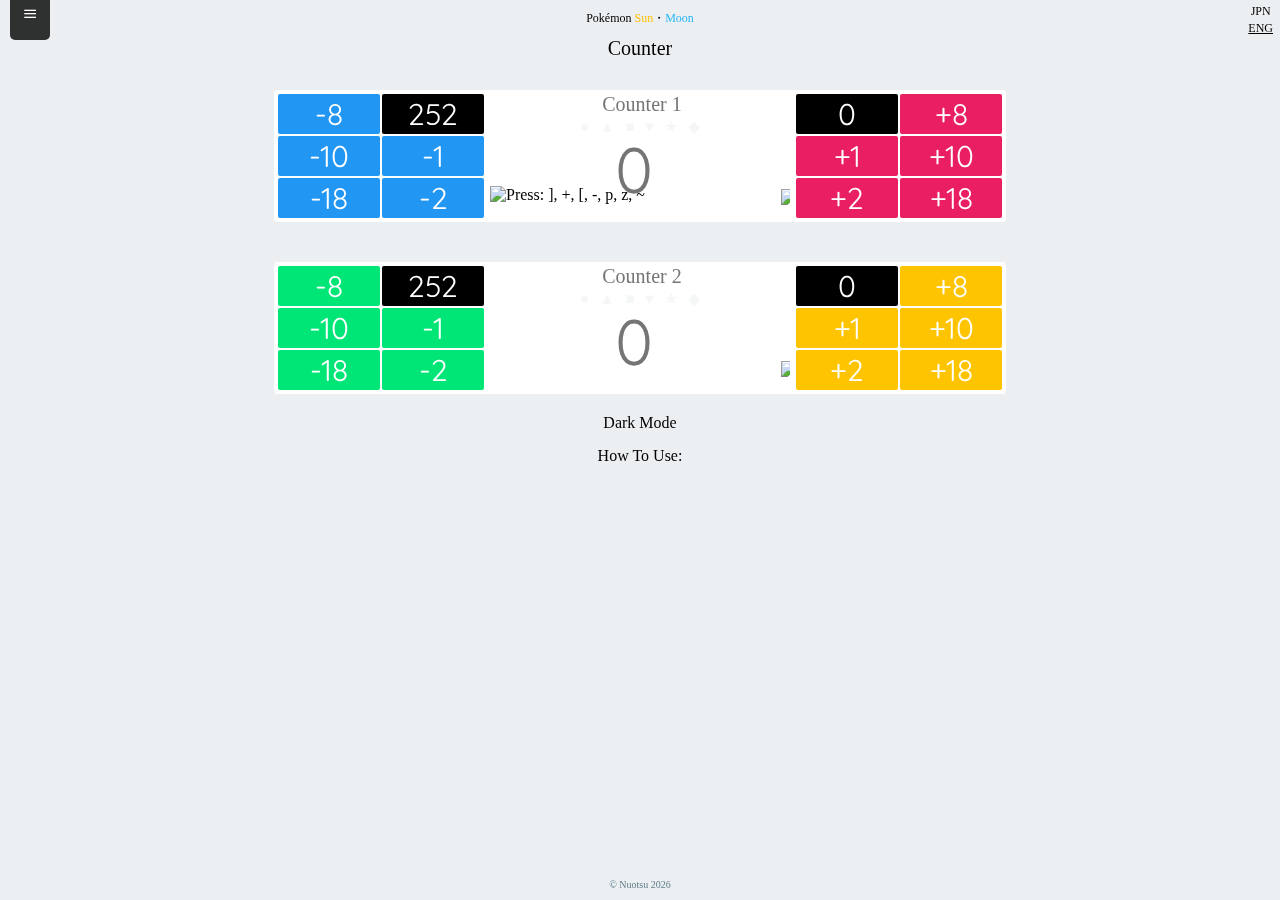
==== counter_eng.html @ 341a3643 "v3" ====
<!DOCTYPE html>
<html>

<head>
	<meta charset="UTF-8">
	<meta name="viewport" content="width=device-width, initial-scale=1.0">

	<link id="randFavicon" rel="icon">
	<title>Counter</title>

	<link rel="stylesheet" type="text/css" href="css/common.css">
	<link rel="stylesheet" type="text/css" href="css/counter.css">
	<link rel="stylesheet" type="text/css" href="css/dark_mode.css">

	<link href="https://fonts.googleapis.com/css?family=Quicksand" rel="stylesheet">
	<link href="https://fonts.googleapis.com/earlyaccess/roundedmplus1c.css" rel="stylesheet">

	<script src="https://ajax.googleapis.com/ajax/libs/jquery/3.1.1/jquery.min.js"></script>
	<script src="js/favicon.js"></script>
	<script src="js/menu.js"></script>
	<script src="js/counter.js"></script>
	<script src="js/dark_mode.js"></script>
</head>

<body>
	<div class="menu">
		<div class="contents">
			<p><a href="index_eng.html">PPAR</a></p>
			<p><a href="counter_eng.html">Counter</a></p>
		</div>
		<span class="dragger open"></span>
	</div>

	<div class="language">
		<a href="counter.html">JPN</a>
		<a href="counter_eng.html" style="text-decoration: underline;">ENG</a>
	</div>

	<div class="top">
		<p class="title-pkmn">Pokémon <span class="sun">Sun</span>・<span class="moon">Moon</span></p>
		<p class="title">Counter</p>
	</div>

	<!-- Counter #1 -->
		<div class="counter c-active c-1">
			<table class="buttons">
				<tr>
					<td class="minus">8</td>
					<td class="reset">252</td>
				</tr>
				<tr>
					<td class="minus">10</td>
					<td class="minus">1</td>
				</tr>
				<tr>
					<td class="minus enc-btn" id="key59">18</td>
					<td class="minus">2</td>
				</tr>
			</table>

			<div class="display">
				<input class="name" type="text" placeholder="Counter 1">
				<span class="markings">
					<span>●</span><span>▲</span><span>■</span><span>♥</span><span>★</span><span>◆</span>
				</span>
				<input id="number" type="number" placeholder="0">
				<img class="active-icon ai-anim" src="http://cdn.bulbagarden.net/upload/f/f2/GB_icon.png">
				<label class="pokerus pkrs_eng">
					<img style="width: 10px" src="http://cdn.bulbagarden.net/upload/6/6d/Pok%C3%A9rusIC_VI_cured.png">
					<span>Pokérus</span>
					<input id="pokerus" type="checkbox">
				</label>
				<span id="encounter"></span>
			</div>

			<table class="buttons">
				<tr>
					<td class="reset">0</td>
					<td class="plus">8</td>
				</tr>
				<tr>
					<td class="plus" id="key93">1</td>
					<td class="plus" id="key61">10</td>
				</tr>
				<tr>
					<td class="plus">2</td>
					<td class="plus enc-btn" id="key39">18</td>
				</tr>
			</table>

			<span id="undo"></span>
		</div>

	<!-- Counter #2 -->
		<div class="counter c-2">
			<table class="buttons">
				<tr>
					<td class="minus">8</td>
					<td class="reset">252</td>
				</tr>
				<tr>
					<td class="minus">10</td>
					<td class="minus">1</td>
				</tr>
				<tr>
					<td class="minus enc-btn" id="key59">18</td>
					<td class="minus">2</td>
				</tr>
			</table>

			<div class="display">
				<input class="name" type="text" placeholder="Counter 2">
				<span class="markings">
					<span>●</span><span>▲</span><span>■</span><span>♥</span><span>★</span><span>◆</span>
				</span>
				<input id="number" type="number" placeholder="0">
				<img class="active-icon ai-anim ai-hide" src="http://cdn.bulbagarden.net/upload/f/f2/GB_icon.png">
				<label class="pokerus pkrs_eng">
					<img style="width: 10px" src="http://cdn.bulbagarden.net/upload/6/6d/Pok%C3%A9rusIC_VI_cured.png">
					<span>Pokérus</span>
					<input id="pokerus" type="checkbox">
				</label>
				<span id="encounter"></span>
			</div>

			<table class="buttons">
				<tr>
					<td class="reset">0</td>
					<td class="plus">8</td>
				</tr>
				<tr>
					<td class="plus" id="key93">1</td>
					<td class="plus" id="key61">10</td>
				</tr>
				<tr>
					<td class="plus">2</td>
					<td class="plus enc-btn" id="key39">18</td>
				</tr>
			</table>

			<span id="undo"></span>
		</div>

	<span class="DM_ENG DM_txt_ENG" id="mode"></span>

	<div class="howto">
		<p class="title">How To Use:</p>
		<div class="howto-info">
			<p>
				Counter can be used with either clicks or keyboard shortcuts.
			</p>
			<p class="kl_other">
				Switch between counters with <span>`</span> or <span>~</span> (<i>tilda key</i>)
				( <img src="http://cdn.bulbagarden.net/upload/f/f2/GB_icon.png"> )
			</p>
			<p class="key_legend kl_minus">
				<span> [ </span>&nbsp; or &nbsp;<span> { </span>・・・<span> -1 </span><br>
				<span> - </span>&nbsp; or &nbsp;<span> _ </span>・・・<span> -10 </span><br>
				<span> ; </span>&nbsp; or &nbsp;<span> : </span>・・・<span> -18 </span>
			</p>
			<p class="key_legend kl_plus">
				<span> ] </span>&nbsp; or &nbsp;<span> } </span>・・・<span> +1 </span><br>
				<span> = </span>&nbsp; or &nbsp;<span> + </span>・・・<span> +10 </span><br>
				<span> ' </span>&nbsp; or &nbsp;<span> " </span>・・・<span> +18 </span>
			</p>
			<p class="kl_other">
				Activate <span style="color: #fd69de">Pokérus</span> with "<span style="color: #fd69de">p</span>".
				( <img style="width: 10px" src="http://cdn.bulbagarden.net/upload/6/6d/Pok%C3%A9rusIC_VI_cured.png"> )
				<br>
				<span>Undo</span> once with "<span>z</span>".
				<br>
				Switch <span>modes</span> with "<span>d</span>".
			</p>
		</div>
	</div>
	<script>
		$('.howto .title').click(function() {
			$('.howto .howto-info')
				.fadeToggle()
		})
	</script>

	<span class="copyright">© <a href="https://twitter.com/pkmn_maru" target="_blank">Nuotsu</a> <span id="cprt_year"></span>
</body>

</html>
---- css/common.css ----
/* Common */
	* { margin: 0; }
	body {
		user-select: none;
		text-align: center;
		background: #ECEFF1;
		font-family: "Rounded Mplus 1c";
	}
	input { border: none; }
	a { color: #fff; }

/* Menu */
	.menu {
		position: fixed;
		left: 10px;
		top: 0;
		z-index: 9999;
	}
	.menu .dragger {
		cursor: pointer;
		display: block;
		width: 40px;
		height: 40px;
		font-size: 25px;
		background: rgba(0,0,0,0.8);
		color: #fff;
		border-radius: 0 0 5px 5px;
	}
	.menu .open:before { content: '≡'; }
	.menu .close:before { content: '×'; }
	.menu .contents {
		display: none;
		position: relative;
		background: rgba(0,0,0,0.8);
		color: #fff;
		text-align: left;
		border-radius: 0 0 5px 0;
	}
	.menu .contents p { padding: 5px 10px; }
	.menu .contents p a {
		display: block;
		text-decoration: none;
		color: #fff;
	}
	.menu .contents p a:hover { opacity: 0.5; }

/* Language */
	.language {
		position: absolute;
		right: 0;	top: 0;
		margin: 2px 5px;
	}
	.language a {
		display: block;
		margin: 2px;
		text-decoration: none;
		font-size: 12px;
	}
	.language_txt {
		color: #000;
	}

/* Top */
	.top { margin: 10px 0; }
	.top .title-pkmn { font-size: 12px; }
	.top .sun { color: #FFC107 }
	.top .moon{ color: #29B6F6 }
	.top .title {
		font-size: 20px;
		margin: 10px 0;
	}
	.top .title span {
		display: inline-block;
		font-size: 12px;
		opacity: 0.5;
	}

/* How To */
	.howto {
		margin: 15px 0 30px 0;
		background: #ECEFF1;
	}
	.howto .title {
		cursor: pointer;
		display: inline-block;
	}
	.howto .howto-info {
		display: none;
		font-size: 12px;
		color: #546E7A;
	}
	.howto .key_legend {
		display: inline-block;
		text-align: left;
		margin: 5px;
	}
	.howto .kl_plus span { color: #E91E63; }
	.howto .kl_minus span { color: #2196F3; }
	.howto .kl_other span { color: #000; }

/* Copyright */
	.copyright {
		position: fixed;
		right: 0;	left: 0;
		bottom: 5px;
		z-index: -1;
		margin: 0 0 5px 0;
		font-size: 10px;
		color: #607D8B;
	}
	.copyright a {
		text-decoration: none;
		color: #607D8B;
	}
	@media only screen and (max-width: 732px) {
		.howto { margin: 15px 0; }
		.copyright { position: static; }
	}
---- css/counter.css ----
.counter {
	display: inline-block;
	background: #fff;
	border-radius: 4px;
	height: 128px;
	padding: 2px;
	margin: 20px 0;
}

/* Display */
	.display {
		display: inline-block;
		position: relative;
		width: 300px;
		overflow: hidden;
		vertical-align: top;
	}
	.display .name {
		font-size: 20px;
		font-family: "Rounded Mplus 1c";
	}
	.display #number {
		position: relative;
		z-index: 0;
		font-size: 64px;
		padding: 12px 1px 0px 1px;
		font-family: 'Quicksand', sans-serif;
	}
	.display .name, .display #number {
		display: block;
		outline: none;
		width: 100%;
		text-align: center;
	}
	/* Markings */
		.markings {
			position: absolute;
			z-index: 1;
			left: 50%;
			transform: translateX(-50%);
			font-family: "メイリオ", meiryo;
			color: #CFD8DC;
			opacity: 0.2;
			transition: opacity 0.3s ease-in-out;
		}
		.markings:hover { opacity: 1; }
		.markings span {
			cursor: pointer;
			margin: 0 5px;
		}
		.m_0 { color: #CFD8DC }
		.m_1 { color: #00B0FF }
		.m_2 { color: #EC407A }
	/* Pokérus */
		.pokerus {
			cursor: pointer;
			position: absolute;
			z-index: 1;
			bottom: 0;
			color: #fd69de;
			padding: 0 0 0 5px;
			opacity: 1;
			transition:
				right 0.3s ease;
		}
		.pokerus:hover { right: 2px; }
		.pkrs_jpn { right: -85px; }
		.pkrs_eng { right: -80px; }
		.pokerus input {
			cursor: pointer;
			transform: translateY(-2px);
		}
		.pkrs_pink { background: #fd69de }
	/* Active */
		.active-icon {
			cursor: pointer;
			position: absolute;
			bottom: 5px;
			left: 0;
			animation: ai-anim 0.3s ease;
		} @keyframes ai-anim {
			from { left: -20px }
			to { left: 0 }
		}
		.ai-hide { display: none; }
	/* Encounter */
		#encounter {
			position: absolute;
			bottom: 20px;
			right: 0;
			opacity: 0.3;
		}

/* Buttons */
	.buttons {
		display: inline-block;
		text-align: center;
	}
	.buttons td {
		cursor: pointer;
		width: 100px;
		font-family: 'Quicksand', sans-serif;
		font-size: 30px;
		color: #fff;
		border-radius: 2px;
	}
	.buttons td:hover { opacity: 0.7; }
	.reset { background: #000; }
	.plus:before { content: '+'; }
	.minus:before { content: '-'; }
	.c-1 .plus.btn_color { background: #E91E63; }
	.c-1 .minus.btn_color { background: #2196F3; }
	.c-2 .plus.btn_color { background: #FFC400; }
	.c-2 .minus.btn_color { background: #00E676; }

#undo { display: none; }

@media only screen and (max-width: 732px) {
	.counter {
		width: 90%;
		height: 392px;
	}
	.display { width: 99%; }
	.pkrs_jpn { right: -85px; }
	.buttons { width: 100%; }
	.buttons td { width: 1%; }
}
---- css/dark_mode.css ----
#mode {
  cursor: pointer;
  display: table;
  margin: 0 auto;
}
.DM_txt_JPN:before { content: 'ダークモード'; }
.LM_txt_JPN:after { content: 'ライトモード'; }
.DM_txt_ENG:before { content: 'Dark Mode'; }
.LM_txt_ENG:after { content: 'Light Mode'; }

.white_txt { color: #fff; }
.darkest_bg { background: #263238; }
.darker_bg { background: #37474F; }
.dark_bg { background: #455A64; }
.light_bg { background: #607D8B; }
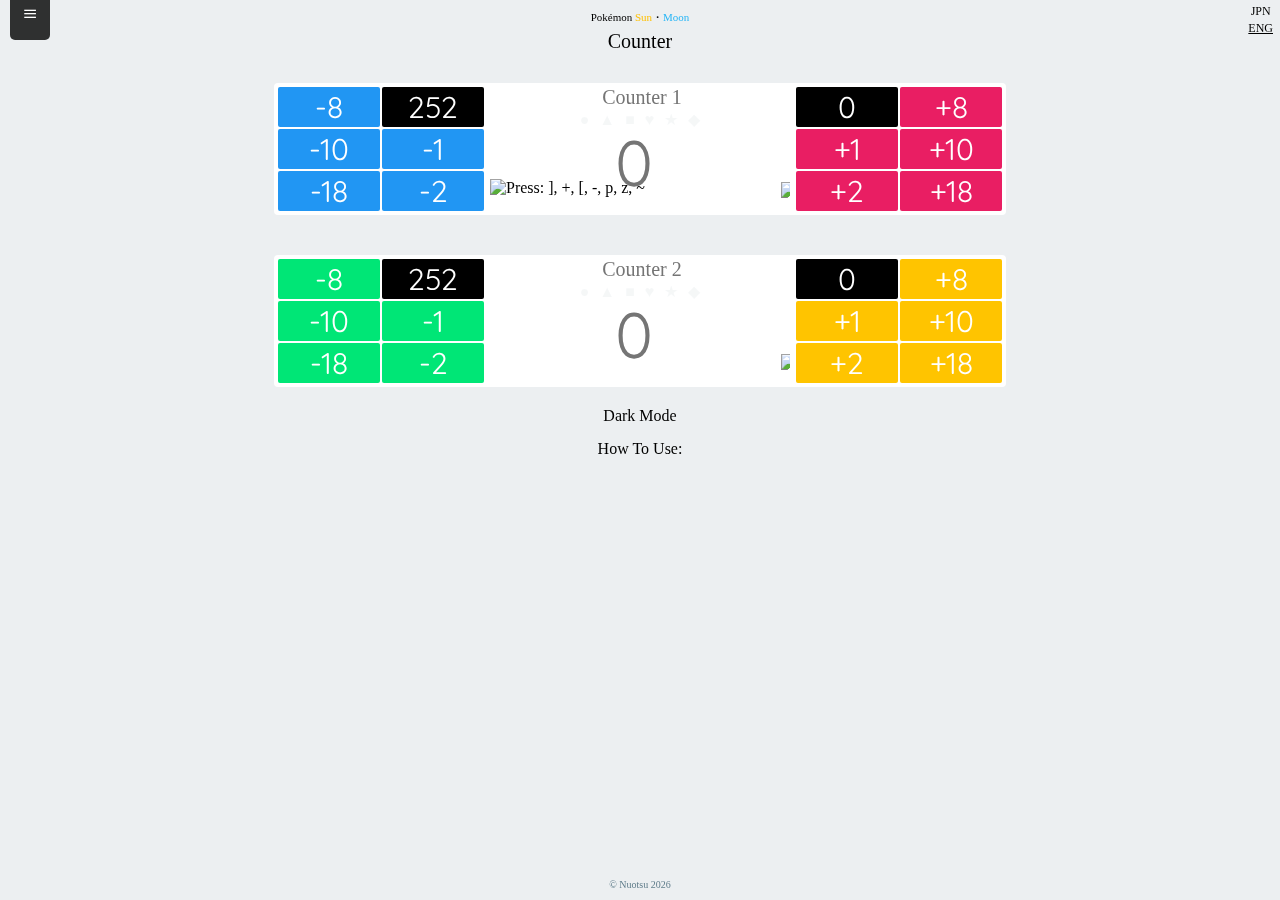
==== commit ef825725: "v6.2" ====
--- a/counter_eng.html
+++ b/counter_eng.html
@@ -11,15 +11,15 @@
 	<link rel="stylesheet" type="text/css" href="css/common.css">
 	<link rel="stylesheet" type="text/css" href="css/counter.css">
 	<link rel="stylesheet" type="text/css" href="css/dark_mode.css">
+	<link rel="stylesheet" type="text/css" href="css/rippleria.css">
 
-	<link href="https://fonts.googleapis.com/css?family=Quicksand" rel="stylesheet">
-	<link href="https://fonts.googleapis.com/earlyaccess/roundedmplus1c.css" rel="stylesheet">
+	<script src="https://ajax.googleapis.com/ajax/libs/jquery/3.2.1/jquery.min.js"></script>
 
-	<script src="https://ajax.googleapis.com/ajax/libs/jquery/3.1.1/jquery.min.js"></script>
 	<script src="js/favicon.js"></script>
 	<script src="js/menu.js"></script>
 	<script src="js/counter.js"></script>
 	<script src="js/dark_mode.js"></script>
+	<script src="js/rippleria.js"></script>
 </head>
 
 <body>
@@ -45,16 +45,16 @@
 		<div class="counter c-active c-1">
 			<table class="buttons">
 				<tr>
-					<td class="minus">8</td>
-					<td class="reset">252</td>
+					<td class="minus" data-count="8">8</td>
+					<td class="reset" data-count="252">252</td>
 				</tr>
 				<tr>
-					<td class="minus">10</td>
-					<td class="minus">1</td>
+					<td class="minus" data-count="10">10</td>
+					<td class="minus" data-count="1">1</td>
 				</tr>
 				<tr>
-					<td class="minus enc-btn" id="key59">18</td>
-					<td class="minus">2</td>
+					<td class="minus enc-btn" id="key59" data-count="18">18</td>
+					<td class="minus" data-count="2">2</td>
 				</tr>
 			</table>
 
@@ -75,16 +75,16 @@
 
 			<table class="buttons">
 				<tr>
-					<td class="reset">0</td>
-					<td class="plus">8</td>
+					<td class="reset" data-count="0">0</td>
+					<td class="plus" data-count="8">8</td>
 				</tr>
 				<tr>
-					<td class="plus" id="key93">1</td>
-					<td class="plus" id="key61">10</td>
+					<td class="plus" id="key93" data-count="1">1</td>
+					<td class="plus" id="key61" data-count="10">10</td>
 				</tr>
 				<tr>
-					<td class="plus">2</td>
-					<td class="plus enc-btn" id="key39">18</td>
+					<td class="plus" data-count="2">2</td>
+					<td class="plus enc-btn" id="key39" data-count="18">18</td>
 				</tr>
 			</table>
 
@@ -95,16 +95,16 @@
 		<div class="counter c-2">
 			<table class="buttons">
 				<tr>
-					<td class="minus">8</td>
-					<td class="reset">252</td>
+					<td class="minus" data-count="8">8</td>
+					<td class="reset" data-count="252">252</td>
 				</tr>
 				<tr>
-					<td class="minus">10</td>
-					<td class="minus">1</td>
+					<td class="minus" data-count="10">10</td>
+					<td class="minus" data-count="1">1</td>
 				</tr>
 				<tr>
-					<td class="minus enc-btn" id="key59">18</td>
-					<td class="minus">2</td>
+					<td class="minus enc-btn" id="key59" data-count="18">18</td>
+					<td class="minus" data-count="2">2</td>
 				</tr>
 			</table>
 
@@ -125,16 +125,16 @@
 
 			<table class="buttons">
 				<tr>
-					<td class="reset">0</td>
-					<td class="plus">8</td>
+					<td class="reset" data-count="0">0</td>
+					<td class="plus" data-count="8">8</td>
 				</tr>
 				<tr>
-					<td class="plus" id="key93">1</td>
-					<td class="plus" id="key61">10</td>
+					<td class="plus" id="key93" data-count="1">1</td>
+					<td class="plus" id="key61" data-count="10">10</td>
 				</tr>
 				<tr>
-					<td class="plus">2</td>
-					<td class="plus enc-btn" id="key39">18</td>
+					<td class="plus" data-count="2">2</td>
+					<td class="plus enc-btn" id="key39" data-count="18">18</td>
 				</tr>
 			</table>
 
@@ -180,6 +180,18 @@
 		})
 	</script>
 
+	<!-- Rippleria -->
+		<script>
+			$('.buttons td')
+				.attr({
+					'data-rippleria': '',
+					'data-rippleria-duration': 600
+				})
+				.rippleria({
+					detectBrightness: false
+				})
+		</script>
+
 	<span class="copyright">© <a href="https://twitter.com/pkmn_maru" target="_blank">Nuotsu</a> <span id="cprt_year"></span>
 </body>
 
--- a/css/common.css
+++ b/css/common.css
@@ -1,3 +1,7 @@
+/* Google Fonts */
+	@import url(https://fonts.googleapis.com/css?family=Quicksand);
+	@import url(https://fonts.googleapis.com/earlyaccess/roundedmplus1c.css);
+
 /* Common */
 	* { margin: 0; }
 	body {
@@ -6,7 +10,12 @@
 		background: #ECEFF1;
 		font-family: "Rounded Mplus 1c";
 	}
-	input { border: none; }
+	input, select {
+		border: none;
+		outline: none;
+		font-family: "Rounded Mplus 1c";
+		font-size: 16px;
+	}
 	a { color: #fff; }
 
 /* Menu */
@@ -62,23 +71,27 @@
 
 /* Top */
 	.top { margin: 10px 0; }
-	.top .title-pkmn { font-size: 12px; }
+	.top .title-pkmn { font-size: 11px; }
 	.top .sun { color: #FFC107 }
 	.top .moon{ color: #29B6F6 }
 	.top .title {
 		font-size: 20px;
-		margin: 10px 0;
+		margin: 5px 0;
 	}
 	.top .title span {
 		display: inline-block;
-		font-size: 12px;
+		font-size: 11px;
 		opacity: 0.5;
+	}
+
+/* Settings */
+	.settings_bg {
+		background: #ECEFF1;
 	}
 
 /* How To */
 	.howto {
 		margin: 15px 0 30px 0;
-		background: #ECEFF1;
 	}
 	.howto .title {
 		cursor: pointer;
--- a/css/counter.css
+++ b/css/counter.css
@@ -103,8 +103,12 @@
 		font-size: 30px;
 		color: #fff;
 		border-radius: 2px;
+		/*transition: box-shadow 0.2s ease-in-out;*/
 	}
-	.buttons td:hover { opacity: 0.7; }
+	.buttons td:hover {
+		opacity: 0.8;
+		/*box-shadow: 0 2px 15px 0 rgba(0,0,0,0.5);*/
+	}
 	.reset { background: #000; }
 	.plus:before { content: '+'; }
 	.minus:before { content: '-'; }
--- a/css/dark_mode.css
+++ b/css/dark_mode.css
@@ -13,3 +13,5 @@
 .darker_bg { background: #37474F; }
 .dark_bg { background: #455A64; }
 .light_bg { background: #607D8B; }
+
+#result.white_border { border-color: #fff; }
--- a/css/rippleria.css
+++ b/css/rippleria.css
@@ -0,0 +1,23 @@
+.rippleria-ink {
+  position: absolute;
+  background: rgba(255, 255, 255, 0.2);
+  border-radius: 100%;
+  transform: scale(0);
+  -webkit-transform: scale(0);
+  z-index: 10;
+}
+.rippleria-dark .rippleria-ink {
+  background: rgba(0, 0, 0, 0.2);
+}
+@keyframes rippleria {
+  100% {
+    opacity: 0;
+    transform: scale(2.5);
+  }
+}
+@-webkit-keyframes rippleria {
+  100% {
+    opacity: 0;
+    -webkit-transform: scale(2.5);
+  }
+}
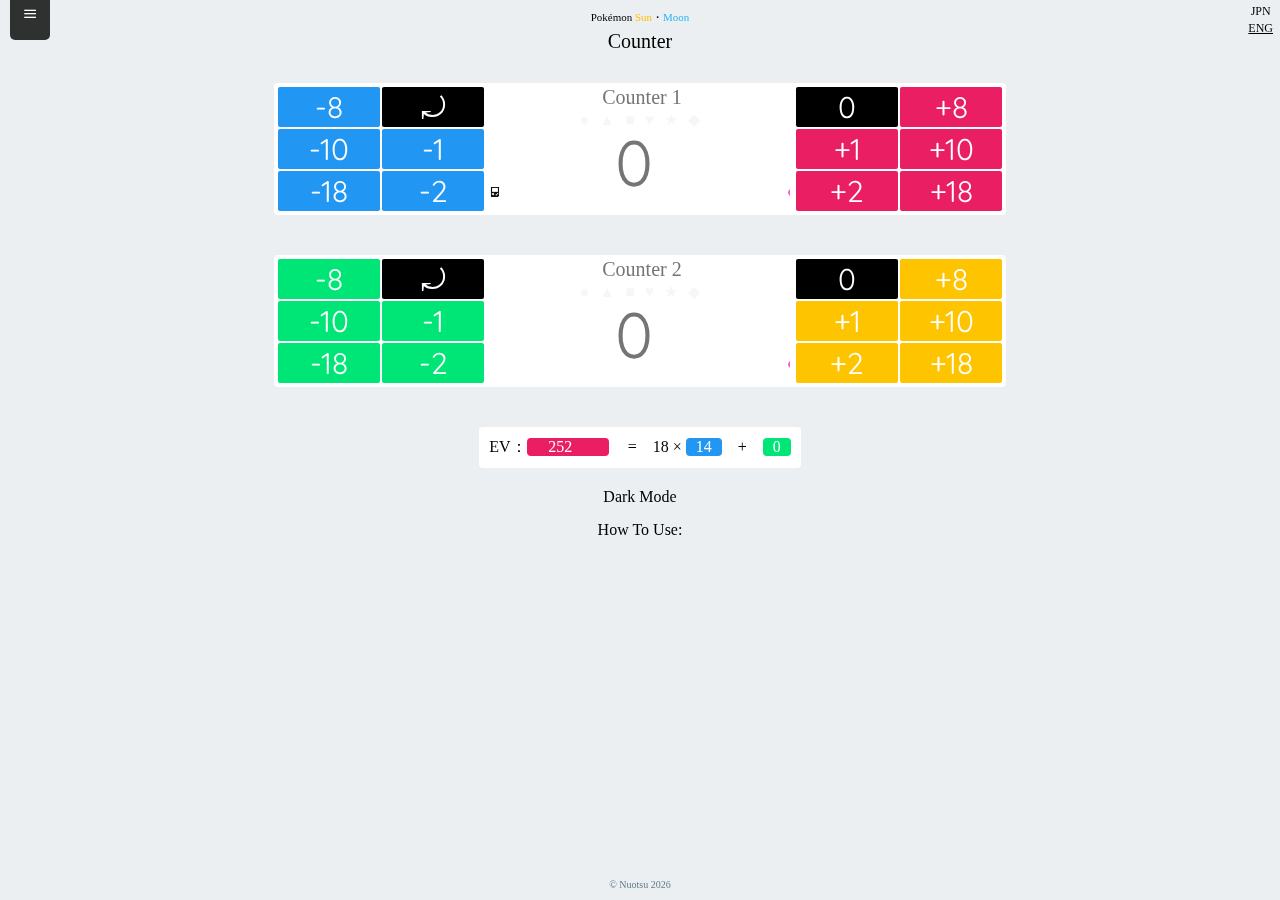
==== commit 6041c12e: "v7" ====
--- a/counter_eng.html
+++ b/counter_eng.html
@@ -18,6 +18,7 @@
 	<script src="js/favicon.js"></script>
 	<script src="js/menu.js"></script>
 	<script src="js/counter.js"></script>
+	<script src="js/calcEV.js"></script>
 	<script src="js/dark_mode.js"></script>
 	<script src="js/rippleria.js"></script>
 </head>
@@ -46,7 +47,7 @@
 			<table class="buttons">
 				<tr>
 					<td class="minus" data-count="8">8</td>
-					<td class="reset" data-count="252">252</td>
+					<td class="undoBtn">⤾</td>
 				</tr>
 				<tr>
 					<td class="minus" data-count="10">10</td>
@@ -64,9 +65,9 @@
 					<span>●</span><span>▲</span><span>■</span><span>♥</span><span>★</span><span>◆</span>
 				</span>
 				<input id="number" type="number" placeholder="0">
-				<img class="active-icon ai-anim" src="http://cdn.bulbagarden.net/upload/f/f2/GB_icon.png">
+				<img class="active-icon ai-anim" src="images/GB_icon.png">
 				<label class="pokerus pkrs_eng">
-					<img style="width: 10px" src="http://cdn.bulbagarden.net/upload/6/6d/Pok%C3%A9rusIC_VI_cured.png">
+					<img style="width: 10px" src="images/pokerus.png">
 					<span>Pokérus</span>
 					<input id="pokerus" type="checkbox">
 				</label>
@@ -90,13 +91,14 @@
 
 			<span id="undo"></span>
 		</div>
+		<br>
 
 	<!-- Counter #2 -->
 		<div class="counter c-2">
 			<table class="buttons">
 				<tr>
 					<td class="minus" data-count="8">8</td>
-					<td class="reset" data-count="252">252</td>
+					<td class="undoBtn">⤾</td>
 				</tr>
 				<tr>
 					<td class="minus" data-count="10">10</td>
@@ -114,9 +116,9 @@
 					<span>●</span><span>▲</span><span>■</span><span>♥</span><span>★</span><span>◆</span>
 				</span>
 				<input id="number" type="number" placeholder="0">
-				<img class="active-icon ai-anim ai-hide" src="http://cdn.bulbagarden.net/upload/f/f2/GB_icon.png">
+				<img class="active-icon ai-anim ai-hide" src="images/GB_icon.png">
 				<label class="pokerus pkrs_eng">
-					<img style="width: 10px" src="http://cdn.bulbagarden.net/upload/6/6d/Pok%C3%A9rusIC_VI_cured.png">
+					<img style="width: 10px" src="images/pokerus.png">
 					<span>Pokérus</span>
 					<input id="pokerus" type="checkbox">
 				</label>
@@ -140,6 +142,14 @@
 
 			<span id="undo"></span>
 		</div>
+		<br>
+
+	<div class="calcEV">
+		<label>
+			<span class="EVresults">EV：<input id="calcEV" type="number" maxlength="3" max="252" min="0" step="4" value="252"></span>
+			<span class="EVresults">=　18 × <span class="sosENG" id="sos">14</span>　+　<span class="remainderENG" id="remainder">0</span>
+		</label>
+	</div>
 
 	<span class="DM_ENG DM_txt_ENG" id="mode"></span>
 
@@ -179,6 +189,8 @@
 				.fadeToggle()
 		})
 	</script>
+
+	<span class="copyright">© <a href="https://twitter.com/pkmn_maru" target="_blank">Nuotsu</a> <span id="cprt_year"></span>
 
 	<!-- Rippleria -->
 		<script>
@@ -191,8 +203,6 @@
 					detectBrightness: false
 				})
 		</script>
-
-	<span class="copyright">© <a href="https://twitter.com/pkmn_maru" target="_blank">Nuotsu</a> <span id="cprt_year"></span>
 </body>
 
 </html>
--- a/css/common.css
+++ b/css/common.css
@@ -3,16 +3,18 @@
 	@import url(https://fonts.googleapis.com/earlyaccess/roundedmplus1c.css);
 
 /* Common */
-	* { margin: 0; }
+	* {
+		margin: 0;
+		outline: none;
+	}
 	body {
 		user-select: none;
 		text-align: center;
-		background: #ECEFF1;
+		background: rgba(236, 239, 241, 1);
 		font-family: "Rounded Mplus 1c";
 	}
 	input, select {
 		border: none;
-		outline: none;
 		font-family: "Rounded Mplus 1c";
 		font-size: 16px;
 	}
@@ -72,8 +74,8 @@
 /* Top */
 	.top { margin: 10px 0; }
 	.top .title-pkmn { font-size: 11px; }
-	.top .sun { color: #FFC107 }
-	.top .moon{ color: #29B6F6 }
+	.top .sun { color: rgba(255, 193, 7, 1); }
+	.top .moon{ color: rgba(41, 182, 246, 1); }
 	.top .title {
 		font-size: 20px;
 		margin: 5px 0;
@@ -86,7 +88,7 @@
 
 /* Settings */
 	.settings_bg {
-		background: #ECEFF1;
+		background: rgba(236, 239, 241, 1);
 	}
 
 /* How To */
@@ -107,8 +109,8 @@
 		text-align: left;
 		margin: 5px;
 	}
-	.howto .kl_plus span { color: #E91E63; }
-	.howto .kl_minus span { color: #2196F3; }
+	.howto .kl_plus span { color: rgba(233, 30, 99, 1); }
+	.howto .kl_minus span { color: rgba(33, 150, 243, 1); }
 	.howto .kl_other span { color: #000; }
 
 /* Copyright */
@@ -119,11 +121,11 @@
 		z-index: -1;
 		margin: 0 0 5px 0;
 		font-size: 10px;
-		color: #607D8B;
+		color: rgba(96, 125, 139, 1);
 	}
 	.copyright a {
 		text-decoration: none;
-		color: #607D8B;
+		color: rgba(96, 125, 139, 1);
 	}
 	@media only screen and (max-width: 732px) {
 		.howto { margin: 15px 0; }
--- a/css/counter.css
+++ b/css/counter.css
@@ -1,10 +1,10 @@
 .counter {
 	display: inline-block;
+	margin: 20px 0;
+	padding: 2px;
+	height: 128px;
+	border-radius: 4px;
 	background: #fff;
-	border-radius: 4px;
-	height: 128px;
-	padding: 2px;
-	margin: 20px 0;
 }
 
 /* Display */
@@ -12,21 +12,21 @@
 		display: inline-block;
 		position: relative;
 		width: 300px;
-		overflow: hidden;
+		overflow-x: hidden;
 		vertical-align: top;
 	}
 	.display .name {
 		font-size: 20px;
 		font-family: "Rounded Mplus 1c";
 	}
-	.display #number {
+	#number {
 		position: relative;
 		z-index: 0;
-		font-size: 64px;
 		padding: 12px 1px 0px 1px;
 		font-family: 'Quicksand', sans-serif;
+		font-size: 64px;
 	}
-	.display .name, .display #number {
+	.display .name,  #number {
 		display: block;
 		outline: none;
 		width: 100%;
@@ -48,16 +48,16 @@
 			cursor: pointer;
 			margin: 0 5px;
 		}
-		.m_0 { color: #CFD8DC }
-		.m_1 { color: #00B0FF }
-		.m_2 { color: #EC407A }
+		.m_0 { color: rgba(207, 216, 220, 1); }
+		.m_1 { color: rgba(0, 176, 255, 1); }
+		.m_2 { color: rgba(236, 64, 122, 1); }
 	/* Pokérus */
 		.pokerus {
 			cursor: pointer;
 			position: absolute;
 			z-index: 1;
 			bottom: 0;
-			color: #fd69de;
+			color: rgba(253, 105, 222, 1);
 			padding: 0 0 0 5px;
 			opacity: 1;
 			transition:
@@ -70,7 +70,7 @@
 			cursor: pointer;
 			transform: translateY(-2px);
 		}
-		.pkrs_pink { background: #fd69de }
+		.pkrs_pink { background: rgba(253, 105, 222, 1); }
 	/* Active */
 		.active-icon {
 			cursor: pointer;
@@ -109,21 +109,57 @@
 		opacity: 0.8;
 		/*box-shadow: 0 2px 15px 0 rgba(0,0,0,0.5);*/
 	}
-	.reset { background: #000; }
+	.reset, .undoBtn { background: #000; }
 	.plus:before { content: '+'; }
 	.minus:before { content: '-'; }
-	.c-1 .plus.btn_color { background: #E91E63; }
-	.c-1 .minus.btn_color { background: #2196F3; }
-	.c-2 .plus.btn_color { background: #FFC400; }
-	.c-2 .minus.btn_color { background: #00E676; }
+	.c-1 .plus.btn_color { background: rgba(233, 30, 99, 1); }
+	.c-1 .minus.btn_color { background: rgba(33, 150, 243, 1); }
+	.c-2 .plus.btn_color { background: rgba(255, 196, 0, 1); }
+	.c-2 .minus.btn_color { background: rgba(0, 230, 118, 1); }
 
 #undo { display: none; }
+
+/* EV Calculator */
+	.calcEV {
+		display: inline-block;
+		margin: 20px 10px;
+		border-radius: 4px;
+		background-color: #fff;
+	}
+	.calcEV span:not(.EVresults) {
+		display: inline-block;
+		color: #fff;
+		padding: 0 10px;
+		border-radius: 4px;
+	}
+	.EVresults {
+		display: inline-block;
+		margin: 10px;
+	}
+	#calcEV {
+		margin: 0 -5px 0 0;
+		padding: 0 10px;
+		text-align: center;
+		border-radius: 4px;
+		color: #fff;
+	}
+	#calcEV.btn_color { background: rgba(233, 30, 99, 1); }
+	#sos.btn_color { background: rgba(33, 150, 243, 1); }
+		.sosJPN:after { content: '回'; }
+		/*.sosENG:after { content: ' times'; }*/
+	#remainder.btn_color { background: rgba(0, 230, 118, 1); }
+		.remainderJPN:before { content: '残り '; }
+		/*.remainderENG:after { content: ' remaining'; }*/
+
 
 @media only screen and (max-width: 732px) {
 	.counter {
 		width: 90%;
 		height: 392px;
 	}
+	.calcEV {
+		margin: 5%;
+	}
 	.display { width: 99%; }
 	.pkrs_jpn { right: -85px; }
 	.buttons { width: 100%; }
--- a/css/dark_mode.css
+++ b/css/dark_mode.css
@@ -9,9 +9,9 @@
 .LM_txt_ENG:after { content: 'Light Mode'; }
 
 .white_txt { color: #fff; }
-.darkest_bg { background: #263238; }
-.darker_bg { background: #37474F; }
-.dark_bg { background: #455A64; }
-.light_bg { background: #607D8B; }
+.darkest_bg { background: rgba(38, 50, 56, 1); }
+.darker_bg { background: rgba(55, 71, 79, 1); }
+.dark_bg { background: rgba(69, 90, 100, 1); }
+.light_bg { background: rgba(96, 125, 139, 1); }
 
 #result.white_border { border-color: #fff; }
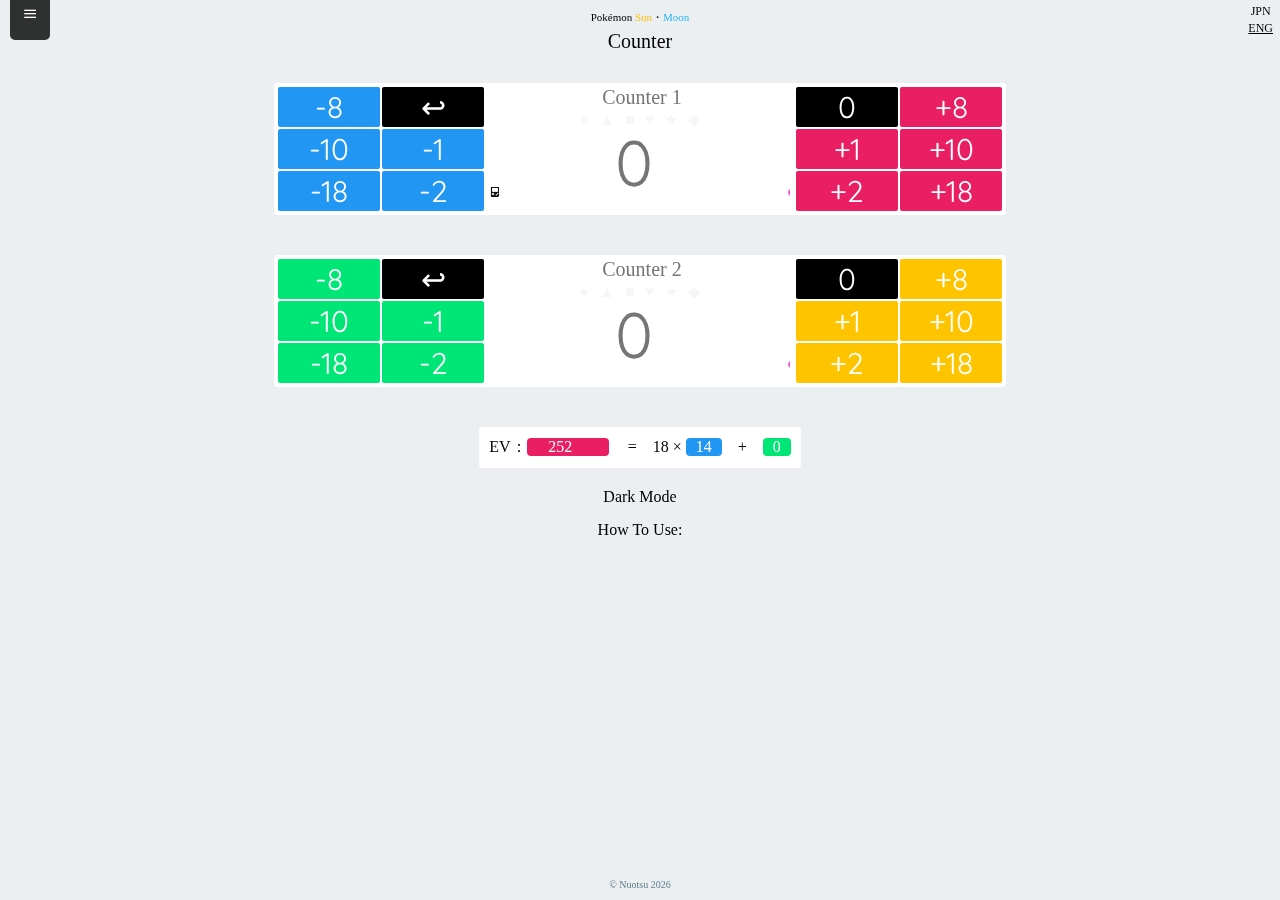
==== commit 32bacbf3: "v7.1" ====
--- a/counter_eng.html
+++ b/counter_eng.html
@@ -47,7 +47,7 @@
 			<table class="buttons">
 				<tr>
 					<td class="minus" data-count="8">8</td>
-					<td class="undoBtn">⤾</td>
+					<td class="undoBtn">↩</td>
 				</tr>
 				<tr>
 					<td class="minus" data-count="10">10</td>
@@ -98,7 +98,7 @@
 			<table class="buttons">
 				<tr>
 					<td class="minus" data-count="8">8</td>
-					<td class="undoBtn">⤾</td>
+					<td class="undoBtn">↩</td>
 				</tr>
 				<tr>
 					<td class="minus" data-count="10">10</td>
--- a/css/counter.css
+++ b/css/counter.css
@@ -155,7 +155,7 @@
 @media only screen and (max-width: 732px) {
 	.counter {
 		width: 90%;
-		height: 392px;
+		height: 396px;
 	}
 	.calcEV {
 		margin: 5%;
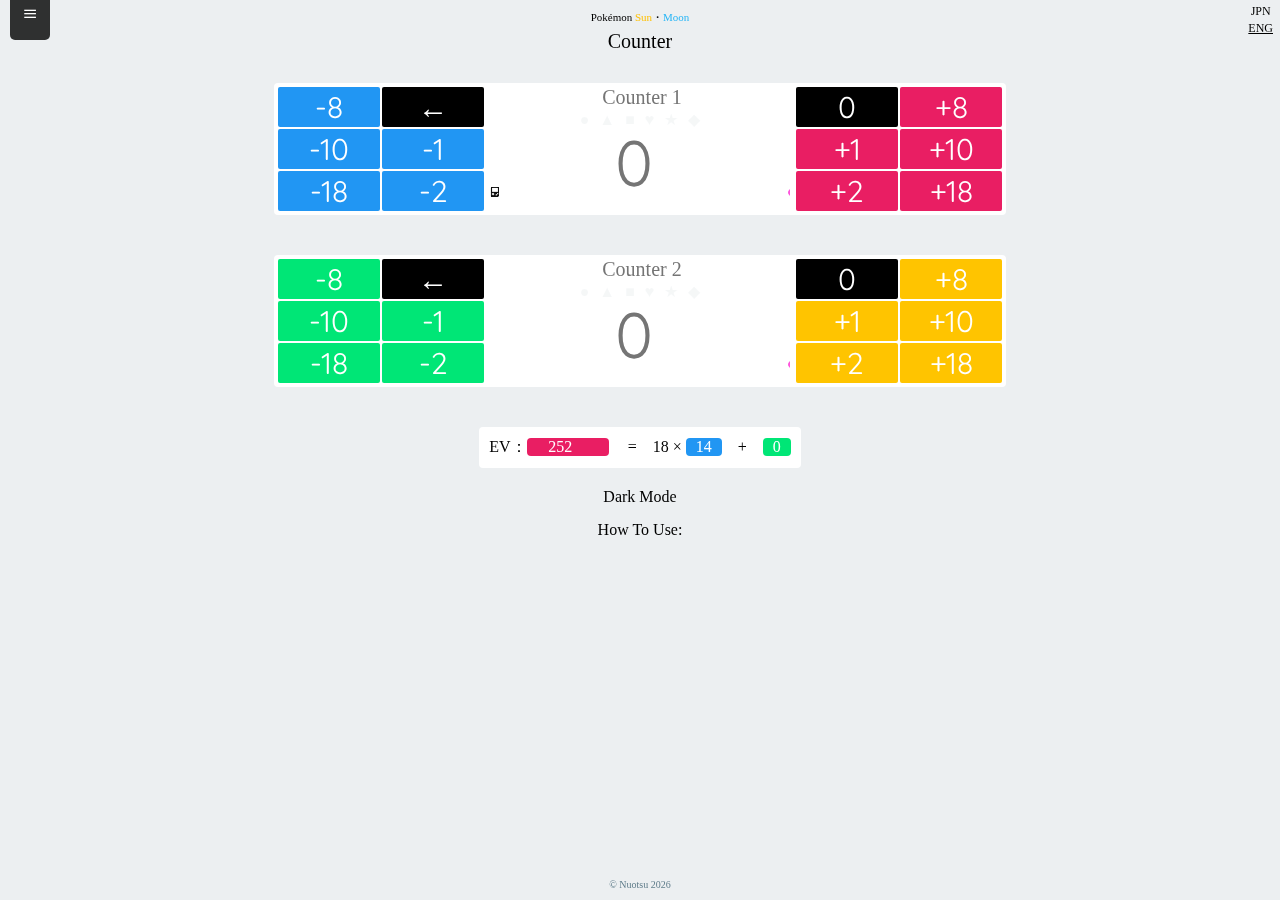
==== commit c64c4d3f: "v7.0.1" ====
--- a/counter_eng.html
+++ b/counter_eng.html
@@ -47,7 +47,7 @@
 			<table class="buttons">
 				<tr>
 					<td class="minus" data-count="8">8</td>
-					<td class="undoBtn">↩</td>
+					<td class="undoBtn">←</td>
 				</tr>
 				<tr>
 					<td class="minus" data-count="10">10</td>
@@ -98,7 +98,7 @@
 			<table class="buttons">
 				<tr>
 					<td class="minus" data-count="8">8</td>
-					<td class="undoBtn">↩</td>
+					<td class="undoBtn">←</td>
 				</tr>
 				<tr>
 					<td class="minus" data-count="10">10</td>
--- a/css/counter.css
+++ b/css/counter.css
@@ -155,7 +155,7 @@
 @media only screen and (max-width: 732px) {
 	.counter {
 		width: 90%;
-		height: 396px;
+		height: 400px;
 	}
 	.calcEV {
 		margin: 5%;
